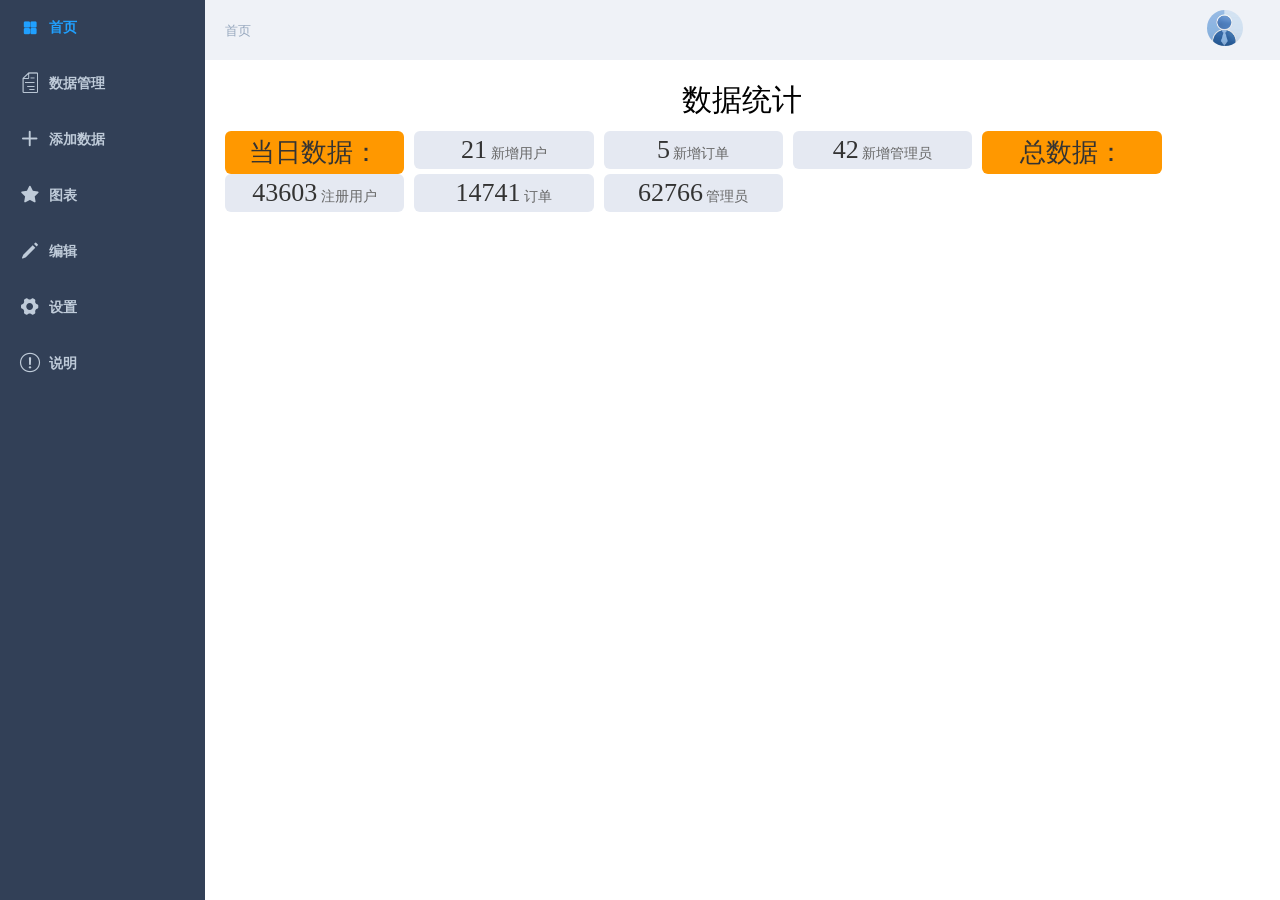
==== Management platform/index.html @ a1a23ae3 "杨晋泽" ====
<!DOCTYPE html>
<html lang="en">
<head>
    <meta charset="UTF-8">
    <meta name="Keywords" content="">
    <meta name="Description" content="">
    <meta name="renderer" content="webkit">
    <meta name="viewport" content="width=device-width, initial-scale=1.0">
    <meta http-equiv="X-UA-Compatible" content="ie=edge">

    <title>Document</title>
    <link rel="stylesheet" href="libs/css/common.css">
    <link rel="stylesheet" href="libs/fonts/iconfont.css">
    <link rel="stylesheet" href="css/index.css">
    
</head>
<body>
    <div class="container">
        <!-- 菜单列表 -->
        <div class="menu">
            <div class="sideMenu">
                <ul>
                    <li class="nLi on">
                        <div class="text">
                            <i class="icon iconfont icon-fangkuaizuhe" style="color:#20a0ff"></i>
                            <h3 style="color:#20a0ff">首页</h3>
                        </div>
                    </li>
                    <li class="nLi">
                        <div class="text">
                            <i class="icon iconfont icon-wenben"></i>
                            <h3>数据管理</h3>
                        </div>
                        <ul class="sub">
                            <li><a href="">用户列表</a></li>
                            <li><a href="">商家列表</a></li>
                            <li><a href="">食品列表</a></li>
                            <li><a href="">订单列表</a></li>
                            <li><a href="">管理员列表</a></li>
                        </ul>
                    </li>
                    <li class="nLi">
                        <div class="text">
                            <i class="icon iconfont icon-icon-add-3"></i>
                            <h3>添加数据</h3>
                        </div>
                        <ul class="sub">
                            <li><a href="">添加商铺</a></li>
                            <li><a href="">添加商品</a></li>
                        </ul>
                    </li>
                    <li class="nLi">
                        <div class="text">
                            <i class="icon iconfont icon-xingxing"></i>
                            <h3>图表</h3> 
                        </div>
                        <ul class="sub">
                            <li><a href="">用户分布</a></li>
                        </ul>
                    </li>
                    <li class="nLi">
                        <div class="text">
                            <i class="icon iconfont icon-bianji"></i>
                            <h3>编辑</h3>
                        </div>
                        <ul class="sub">
                            <li><a href="">文本编辑</a></li>
                        </ul>
                    </li>
                    <li class="nLi">
                        <div class="text">
                            <i class="icon iconfont icon-shezhi"></i>
                            <h3>设置</h3>
                        </div>
                        <ul class="sub">
                            <li><a href="">管理员设置</a></li>
                        </ul>
                    </li>
                    <li class="nLi">
                        <div class="text">
                            <i class="icon iconfont icon-shuoming"></i>
                            <h3>说明</h3>
                        </div>
                        <ul class="sub">
                            <li><a href="">说明</a></li>
                        </ul>
                    </li>
                </ul>
            </div>
        </div>
        <!-- 内容 -->
        <div class="content">
            <!-- 首页 -->
            <div class="home">
                <div class="he_header">  
                    <div class="hr_text">
                        <span class="hr_item">
                            <span class="hr_txt">首页</span>
                        </span>
                    </div>

                    <div class="hr_user">
                        <img src="img/default.jpg" alt="" class="hr_logo">
                        <ul class="hr_menu" style="display: none;">
                            <li class="hr_list">首页</li>
                            <li class="hr_list">退出</li>
                        </ul>
                    </div>
                </div>
                <div class="statistics">
                    <header class="s_title">数据统计</header>
                    <div class="s_day">
                        <div class="s_list s_head">
                            <span class="s_num head">当日数据：</span>
                        </div>
                        <div class="s_list">
                            <span class="s_num">21</span>
                            新增用户
                        </div>
                        <div class="s_list">
                            <span class="s_num">5</span>
                            新增订单
                        </div>
                        <div class="s_list">
                            <span class="s_num">42</span>
                            新增管理员
                        </div>
                    </div>
                    <div class="s_day">
                        <div class="s_list s_head">
                            <span class="s_num head">总数据：</span>
                        </div>
                        <div class="s_list">
                            <span class="s_num">43603</span>
                            注册用户
                        </div>
                        <div class="s_list">
                            <span class="s_num">14741</span>
                            订单
                        </div>
                        <div class="s_list">
                            <span class="s_num">62766</span>
                            管理员
                        </div>
                    </div>
                </div>
            </div>

        </div>
    </div>
           





    
    <script src="https://www.jq22.com/jquery/jquery-1.10.2.js"></script>
    <script src="libs/js/index.js"></script>
    <script src="js/y.js"></script>
</body>
</html>
---- Management platform/libs/css/common.css ----
@charset "utf-8";*{margin:0;padding:0}body{background:#fff}.clearfix:after{display:block;visibility:hidden;clear:both;height:0;content:""}.clearfix{zoom:1}h1{text-align:center;font-family:microsoft yahei;font-size:24px;color:#333;padding:20px 0;border-bottom:1px solid #ddd}h2{text-align:center;font-family:microsoft yahei;font-size:18px;color:#333;padding:20px 0}.iframe{text-align:center}.iframe ul li{display:inline-block;width:250px;height:600px;padding:20px;margin:20px 10px;list-style:none;box-shadow:0 0 3px 3px #e3e3e3;overflow:auto}.sideMenu{border:1px solid #ddd}.sideMenu h3{height:32px;line-height:32px;padding-left:10px;border-top:1px solid #e3e3e3;background:#f4f4f4;cursor:pointer;font-family:microsoft yahei;font-size:14px;color:#333}.sideMenu ul .nLi.on .sub{display:block}.sideMenu ul .nLi .sub{padding:8px 0;color:#999;display:none}.sideMenu ul .nLi .sub li{height:30px;line-height:30px;list-style:none}.sideMenu ul .nLi .sub li a{display:block;width:100%;height:100%;font-family:microsoft yahei;font-size:14px;color:#333;text-decoration:none;padding:0 25px;box-sizing:border-box}.sideMenu ul .nLi .sub li a:hover{background:#eee}
---- Management platform/libs/fonts/iconfont.css ----
@font-face {font-family: "iconfont";
  src: url('iconfont.eot?t=1578470642737'); /* IE9 */
  src: url('iconfont.eot?t=1578470642737#iefix') format('embedded-opentype'), /* IE6-IE8 */
  url('[data-uri]') format('woff2'),
  url('iconfont.woff?t=1578470642737') format('woff'),
  url('iconfont.ttf?t=1578470642737') format('truetype'), /* chrome, firefox, opera, Safari, Android, iOS 4.2+ */
  url('iconfont.svg?t=1578470642737#iconfont') format('svg'); /* iOS 4.1- */
}

.iconfont {
  font-family: "iconfont" !important;
  font-size: 16px;
  font-style: normal;
  -webkit-font-smoothing: antialiased;
  -moz-osx-font-smoothing: grayscale;
}

.icon-fangkuaizuhe:before {
  content: "\e600";
}

.icon-bianji:before {
  content: "\e628";
}

.icon-wenben:before {
  content: "\e604";
}

.icon-shuoming:before {
  content: "\e627";
}

.icon-shezhi:before {
  content: "\e60d";
}

.icon-icon-add-3:before {
  content: "\e601";
}

.icon-xingxing:before {
  content: "\e671";
}
---- Management platform/css/index.css ----
body,html{
    width: 100%;
    height: 100%;
    position: absolute;
}
.container{
    width: 100%;
    height: 100%;
}
.menu{
    width: 16%;
    height: 100%;
    background-color: rgb(50, 64, 87);
    float: left;
}
.icon{
    display: inline-block;
    width: 24px;
    height: 24px;
    float: left;
    margin-right: 5px;
    vertical-align: middle;
    margin-top: 15px;
}
.text{
    padding: 0 20px;
}

/* 修改 */
.sideMenu{
    /* display: block; */
    /* width: 16%; */
    position: relative;
    border: none;
}
.sideMenu .nLi{
    /* padding: 0 20px; */
}
.sideMenu .nLi h3{
    height: 56px;
    line-height: 56px;
    padding: 0;
}
.sideMenu ul .nLi .sub li{
    height: 50px;
    line-height: 50px;
}
.sideMenu ul .nLi .sub{
    padding: 0;
    background-color: #1f2d3d;
}
.sideMenu h3{
    border: none;
    background: none;
    color: #bfcbd9;
}
.sideMenu ul .nLi .sub li a{
    color: #bfcbd9;
}
.sideMenu ul .nLi .sub li a:hover{
    background-color: #48576a;
}
.iconfont{
    font-size: 20px;
    color: #bfcbd9;
}

.content{
    float: left;
    width: 84%;
    height: 100%;
    overflow: auto;
}
.he_header{
    height: 60px;
    background-color: #eff2f7;
    display: flex;
    justify-content: space-between;
    align-items: center;
    padding-left: 20px;
}
.hr_text{
    font-size: 13px;
    line-height: 1;
}
.hr_item{
    float: left;
}
.hr_txt{
    color: #97a8be;
    cursor: text;
}
.hr_user{
    color: #48576a;
    font-size: 14px;
    display: inline-block;
    position: relative;
}
.hr_logo{
    width: 36px;
    height: 36px;
    border-radius: 50%;
    margin-right: 37px;
}
.hr_menu{
    min-width: 100px;
    margin: 5px 0;
    border: 1px solid #d1dbe5;
    box-shadow: 0 2px 4px rgba(0,0,0,.12), 0 0 6px rgba(0,0,0,.12);
    padding: 6px 0;
    z-index: 10;
    position: absolute;
    top: 35px;
    right: 5px;
    background-color: #fff;
}
.hr_list{
    text-align: center;
    list-style: none;
    line-height: 36px;
    padding: 0 10px;
    margin: 0;
    cursor: pointer;
}
.statistics{
    padding: 20px;
    margin-bottom: 40px;
}
.statistics .s_title{
    text-align: center;
    font-size: 30px;
    margin-bottom: 10px;
}
.s_day{
    margin-left: -10px;
    margin-right: -10px;
    margin-bottom: 10px;

}
.statistics .s_list{
    text-align: center;
    font-size: 14px;
    color: #666;
    border-radius: 6px;
    background: #e5e9f2;
    float: left;
    width: 17%;
    margin-left: 10px;
    padding: 4px 0;
}
.statistics .s_head{
    background: #ff9800;
}
.statistics .s_list .head{
    border-radius: 6px;
    font-size: 22px;
    /* padding: 4px 0; */
    color: #fff;
    display: inline-block;
}
.statistics .s_list .s_num{
    color: #333;
    font-size: 26px;
}
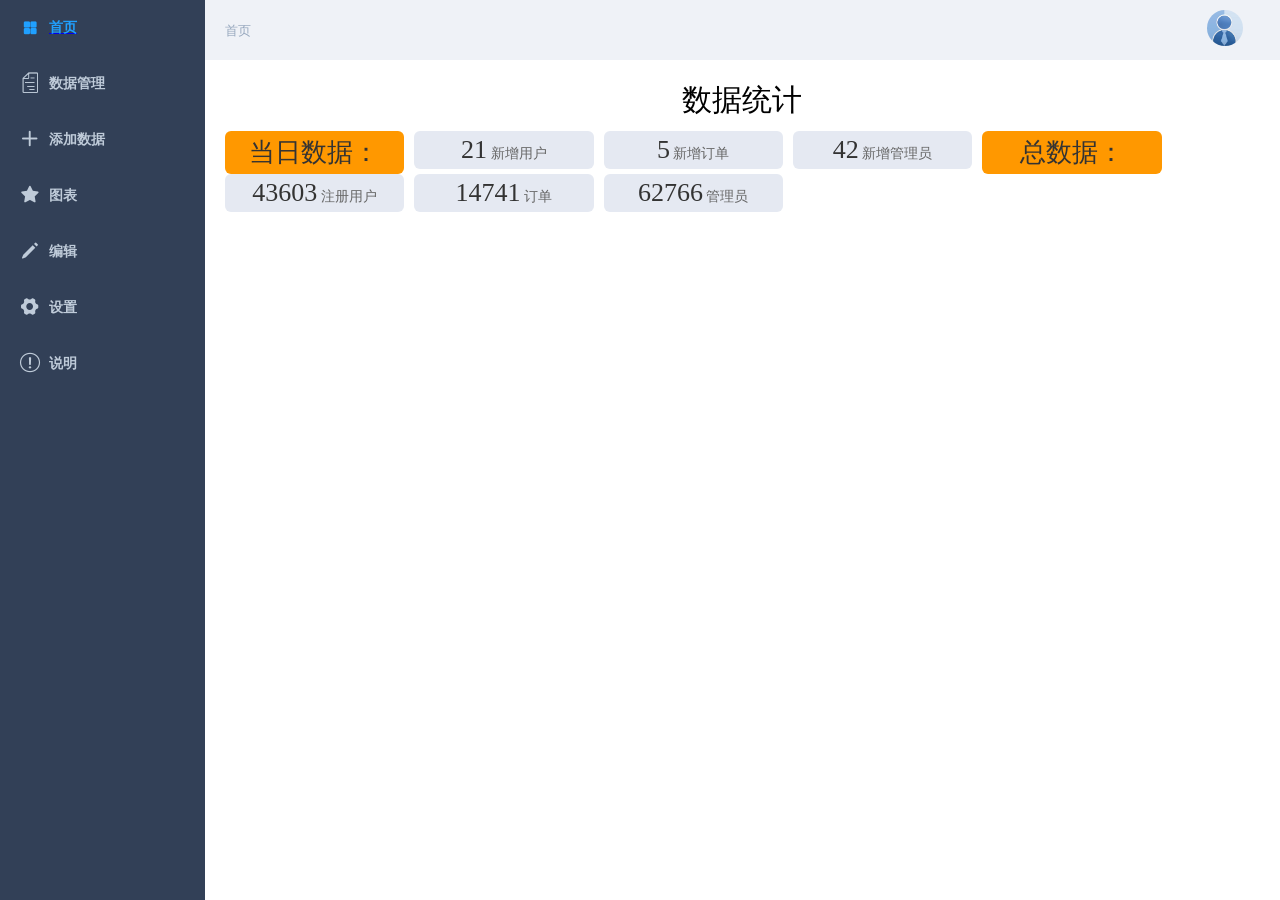
==== commit cc01460b: "zhangyujie" ====
--- a/Management platform/index.html
+++ b/Management platform/index.html
@@ -23,7 +23,7 @@
                     <li class="nLi on">
                         <div class="text">
                             <i class="icon iconfont icon-fangkuaizuhe" style="color:#20a0ff"></i>
-                            <h3 style="color:#20a0ff">首页</h3>
+                            <a href="#statistics"><h3 style="color:#20a0ff">首页</h3></a>
                         </div>
                     </li>
                     <li class="nLi">
@@ -32,11 +32,11 @@
                             <h3>数据管理</h3>
                         </div>
                         <ul class="sub">
-                            <li><a href="">用户列表</a></li>
-                            <li><a href="">商家列表</a></li>
-                            <li><a href="">食品列表</a></li>
-                            <li><a href="">订单列表</a></li>
-                            <li><a href="">管理员列表</a></li>
+                            <li><a href="list1.html">用户列表</a></li>
+                            <li><a href="list2.html">商家列表</a></li>
+                            <li><a href="list3.html">食品列表</a></li>
+                            <li><a href="list4.html">订单列表</a></li>
+                            <li><a href="list5.html">管理员列表</a></li>
                         </ul>
                     </li>
                     <li class="nLi">
@@ -45,8 +45,8 @@
                             <h3>添加数据</h3>
                         </div>
                         <ul class="sub">
-                            <li><a href="">添加商铺</a></li>
-                            <li><a href="">添加商品</a></li>
+                            <li><a href="addP.html">添加商铺</a></li>
+                            <li><a href="addPin.html">添加商品</a></li>
                         </ul>
                     </li>
                     <li class="nLi">
@@ -103,11 +103,12 @@
                         <img src="img/default.jpg" alt="" class="hr_logo">
                         <ul class="hr_menu" style="display: none;">
                             <li class="hr_list">首页</li>
-                            <li class="hr_list">退出</li>
+                            <li class="hr_list" id="tui">退出</li>
                         </ul>
                     </div>
                 </div>
-                <div class="statistics">
+				<!-- 首页 -->
+                <div class="statistics" id="statistics">
                     <header class="s_title">数据统计</header>
                     <div class="s_day">
                         <div class="s_list s_head">
@@ -144,7 +145,12 @@
                         </div>
                     </div>
                 </div>
-            </div>
+				
+				<!-- 数据管理 -->
+				<div id="data">
+					 
+				</div>
+			</div>
 
         </div>
     </div>
@@ -159,4 +165,39 @@
     <script src="libs/js/index.js"></script>
     <script src="js/y.js"></script>
 </body>
-</html>+</html>
+<script type="text/javascript">
+	var tui = $("#tui")
+	document.getElementById("tui").addEventListener('click', function() {
+		$.ajax({
+				type: 'GET',
+				url: 'https://elm.cangdu.org/admin/singout',
+				dataType: 'json',
+				success: function(data) {
+					console.log(data)
+					if (data.success) {
+						location.href='denglu.html';
+					}
+				
+				 else {
+	
+				}
+			}
+		});
+	});
+	$.ajax({
+			type: 'GET',
+			url: 'https://elm.cangdu.org/v1/users/list?offset=0&limit=20',
+			dataType: 'json',
+			success: function(data) {
+				console.log(data)
+				if (data.success) {
+					// location.href='denglu.html';
+				}
+			
+			 else {
+		
+			}
+		}
+	});
+</script>
--- a/Management platform/css/index.css
+++ b/Management platform/css/index.css
@@ -161,4 +161,7 @@
 .statistics .s_list .s_num{
     color: #333;
     font-size: 26px;
-}+}
+#statistics{
+	overflow:hidden;
+}
